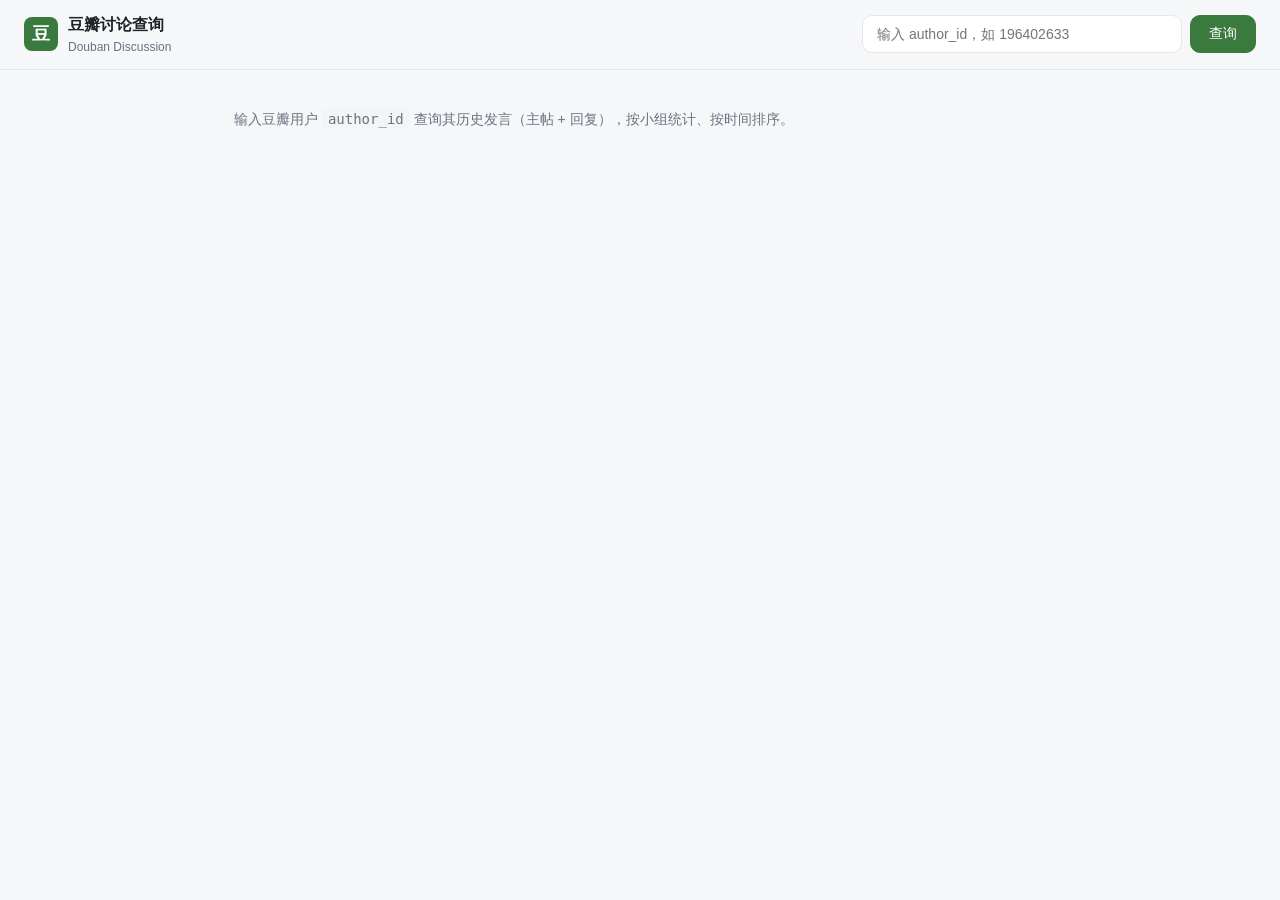
==== static/index.html @ ce642893 "douban discussion query web (FastAPI + static)" ====
<!doctype html>
<html lang="zh-CN">
<head>
  <meta charset="utf-8">
  <meta name="viewport" content="width=device-width, initial-scale=1">
  <title>豆瓣讨论查询</title>
  <link rel="stylesheet" href="/static/styles.css?v=5">
</head>
<body>
  <header class="topbar">
    <div class="brand">
      <div class="brand-mark">豆</div>
      <div>
        <div class="brand-title">豆瓣讨论查询</div>
        <div class="brand-subtitle">Douban Discussion</div>
      </div>
    </div>
    <form class="search-box" id="searchForm" autocomplete="off">
      <input id="authorInput" type="search" enterkeyhint="search" placeholder="输入 author_id，如 196402633">
      <div id="suggest" class="suggest"></div>
      <button id="searchBtn" type="submit">查询</button>
    </form>
  </header>

  <main class="container">
    <section id="welcome" class="welcome">
      <p>输入豆瓣用户 <code>author_id</code> 查询其历史发言（主帖 + 回复），按小组统计、按时间排序。</p>
      <div id="hotAuthors" class="hot-authors"></div>
    </section>

    <section id="result" class="result hidden">
      <div class="author-card">
        <div class="author-head">
          <h1 id="authorName">-</h1>
          <span id="authorId" class="author-id"></span>
          <span style="margin-left:auto;display:flex;gap:8px">
            <a id="homeBtn" class="button secondary compact" target="_blank" rel="noopener">豆瓣主页 ↗</a>
            <a id="exportBtn" class="button secondary compact">导出 CSV</a>
          </span>
        </div>
        <div class="metric-grid">
          <div class="metric"><span class="metric-label">总发言</span><strong id="mTotal">-</strong></div>
          <div class="metric"><span class="metric-label">主帖</span><strong id="mDisc">-</strong></div>
          <div class="metric"><span class="metric-label">回复</span><strong id="mReply">-</strong></div>
          <div class="metric"><span class="metric-label">时间范围</span><strong id="mRange" class="metric-range">-</strong></div>
        </div>
        <div id="groupChips" class="group-chips"></div>

        <div class="filter-bar">
          <div class="segmented" id="typeSeg" role="group" aria-label="类型筛选">
            <button class="segment is-active" type="button" data-type="">全部</button>
            <button class="segment" type="button" data-type="discussion">主帖</button>
            <button class="segment" type="button" data-type="reply">回复</button>
          </div>
          <input id="keywordInput" class="keyword-input" type="search" placeholder="关键词过滤" enterkeyhint="search">
          <div class="date-range">
            <input id="minDate" type="date" title="开始日期">
            <span class="date-sep">~</span>
            <input id="maxDate" type="date" title="结束日期">
          </div>
          <button id="clearFilterBtn" class="button secondary compact" type="button">清除筛选</button>
        </div>
      </div>

      <div class="list-head">
        <div class="list-left">
          <div id="postCount" class="status-line"></div>
          <div class="segmented" id="orderSeg" role="group" aria-label="排序">
            <button class="segment is-active" type="button" data-order="desc">倒序</button>
            <button class="segment" type="button" data-order="asc">顺序</button>
          </div>
        </div>
        <div class="toolbar">
          <button id="prevBtn" class="button secondary compact" type="button" disabled>上一页</button>
          <input id="pageInput" class="page-input" type="number" min="1" aria-label="页码">
          <span class="page-info">/ <span id="pageTotal"></span></span>
          <button id="nextBtn" class="button secondary compact" type="button" disabled>下一页</button>
        </div>
      </div>

      <ol id="postList" class="post-list"></ol>

      <div class="list-foot">
        <div class="toolbar">
          <button id="prevBtn2" class="button secondary compact" type="button" disabled>上一页</button>
          <input id="pageInput2" class="page-input" type="number" min="1" aria-label="页码">
          <span class="page-info">/ <span id="pageTotal2"></span></span>
          <button id="nextBtn2" class="button secondary compact" type="button" disabled>下一页</button>
        </div>
      </div>
    </section>
  </main>

  <button id="backTop" class="back-top" type="button" aria-label="回到顶部">↑</button>

  <script src="/static/app.js?v=2"></script>
</body>
</html>
---- static/styles.css ----
:root {
  --bg: #f6f7f9;
  --card: #ffffff;
  --ink: #1f2328;
  --muted: #6b7280;
  --line: #e5e7eb;
  --accent: #3b7a3e;
  --accent-ink: #ffffff;
  --quote-bg: #f3f4f6;
  --radius: 10px;
}

* { box-sizing: border-box; }

body {
  margin: 0;
  font-family: -apple-system, BlinkMacSystemFont, "Segoe UI", "PingFang SC", "Hiragino Sans GB", "Microsoft YaHei", sans-serif;
  background: var(--bg);
  color: var(--ink);
  line-height: 1.6;
}

.topbar {
  position: sticky;
  top: 0;
  z-index: 20;
  display: flex;
  align-items: center;
  gap: 20px;
  padding: 12px 24px;
  background: rgba(246, 247, 249, 0.92);
  backdrop-filter: blur(8px);
  border-bottom: 1px solid var(--line);
}

.brand { display: flex; align-items: center; gap: 10px; }
.brand-mark {
  width: 34px; height: 34px;
  display: grid; place-items: center;
  background: var(--accent); color: var(--accent-ink);
  border-radius: 8px; font-weight: 700; font-size: 18px;
}
.brand-title { font-weight: 700; }
.brand-subtitle { font-size: 12px; color: var(--muted); }

.search-box { position: relative; display: flex; gap: 8px; margin-left: auto; }
.search-box input {
  width: 320px;
  padding: 9px 14px;
  border: 1px solid var(--line);
  border-radius: var(--radius);
  font-size: 14px;
  outline: none;
}
.search-box input:focus { border-color: var(--accent); }
.search-box button, .toolbar .button {
  padding: 9px 18px;
  border: 1px solid var(--line);
  border-radius: var(--radius);
  background: var(--card);
  cursor: pointer;
  font-size: 14px;
}
.search-box button { background: var(--accent); color: var(--accent-ink); border-color: var(--accent); }
.search-box button:hover { opacity: .9; }
.button.secondary.compact { padding: 6px 14px; }
.button:disabled { opacity: .45; cursor: not-allowed; }

.suggest {
  position: absolute;
  top: 42px; left: 0; width: 320px;
  background: var(--card);
  border: 1px solid var(--line);
  border-radius: var(--radius);
  box-shadow: 0 8px 24px rgba(0, 0, 0, .08);
  overflow: hidden;
  display: none;
}
.suggest.show { display: block; }
.suggest-item { padding: 8px 14px; cursor: pointer; display: flex; justify-content: space-between; font-size: 13px; }
.suggest-item:hover { background: var(--quote-bg); }
.suggest-item .cnt { color: var(--muted); }

.container { max-width: 860px; margin: 0 auto; padding: 24px; }

.welcome { color: var(--muted); font-size: 14px; }
.welcome code { background: var(--quote-bg); padding: 2px 6px; border-radius: 5px; }
.hot-authors { display: flex; flex-wrap: wrap; gap: 8px; margin-top: 12px; }
.hot-chip {
  padding: 5px 12px; background: var(--card); border: 1px solid var(--line);
  border-radius: 999px; cursor: pointer; font-size: 13px;
}
.hot-chip:hover { border-color: var(--accent); color: var(--accent); }
.hot-chip b { color: var(--muted); font-weight: 400; }

.hidden { display: none !important; }

.author-card {
  background: var(--card);
  border: 1px solid var(--line);
  border-radius: var(--radius);
  padding: 20px;
  margin-bottom: 20px;
}
.author-head { display: flex; align-items: baseline; gap: 12px; }
.author-head h1 { margin: 0; font-size: 22px; }
.author-id { color: var(--muted); font-size: 14px; }

.metric-grid { display: grid; grid-template-columns: repeat(4, 1fr); gap: 12px; margin-top: 16px; }
.metric { display: flex; flex-direction: column; }
.metric-label { font-size: 12px; color: var(--muted); }
.metric strong { font-size: 22px; }
.metric .metric-range { font-size: 13px; white-space: nowrap; }

.group-chips { display: flex; flex-wrap: wrap; gap: 8px; margin-top: 16px; }
.group-chip {
  padding: 4px 12px; font-size: 13px; color: var(--muted);
  background: var(--quote-bg); border-radius: 999px;
  border: 1px solid transparent; cursor: pointer;
}
.group-chip:hover { border-color: var(--line); }
.group-chip.active { background: #e7f0e8; color: var(--accent); border-color: var(--accent); }
.group-chip b { color: var(--ink); font-weight: 600; margin-left: 2px; }
.group-chip.active b { color: var(--accent); }

.list-head { display: flex; align-items: center; justify-content: space-between; margin-bottom: 12px; }
.list-left { display: flex; align-items: center; gap: 10px; }
.status-line { font-size: 13px; color: var(--muted); }
.toolbar { display: flex; align-items: center; gap: 8px; }
.page-info { font-size: 13px; color: var(--muted); }

.post-list { list-style: none; margin: 0; padding: 0; }
.post {
  background: var(--card);
  border: 1px solid var(--line);
  border-radius: var(--radius);
  padding: 14px 18px;
  margin-bottom: 10px;
}
.post-meta { display: flex; align-items: center; gap: 10px; font-size: 13px; margin-bottom: 6px; flex-wrap: wrap; }
.post-type { padding: 1px 8px; border-radius: 5px; font-size: 12px; }
.post-type.discussion { background: #e7f0e8; color: var(--accent); }
.post-type.reply { background: #eef1f4; color: #4b5563; }
.post-time { color: var(--muted); }
.post-group { color: var(--muted); }
.post-title { font-weight: 600; color: var(--accent); text-decoration: none; }
.post-title:hover { text-decoration: underline; }
.post-content { white-space: pre-wrap; word-break: break-word; font-size: 14px; }
.post-content a { color: var(--accent); word-break: break-all; }
.post-quote {
  margin-top: 8px; padding: 8px 12px; font-size: 13px; color: var(--muted);
  background: var(--quote-bg); border-left: 3px solid var(--line);
  border-radius: 0 6px 6px 0; white-space: pre-wrap; word-break: break-word;
}
.post-quote b { color: var(--ink); }
.filter-bar { display: flex; align-items: center; gap: 12px; margin-top: 16px; flex-wrap: wrap; }
.segmented { display: inline-flex; background: var(--quote-bg); border-radius: 8px; padding: 3px; }
.segment {
  padding: 5px 12px; font-size: 13px; border: none; background: transparent;
  border-radius: 6px; cursor: pointer; color: var(--muted);
}
.segment.is-active { background: var(--card); color: var(--ink); box-shadow: 0 1px 3px rgba(0,0,0,.1); }
.keyword-input {
  padding: 5px 10px; border: 1px solid var(--line); border-radius: 8px;
  font-size: 13px; outline: none; background: var(--card); width: 140px;
}
.keyword-input:focus { border-color: var(--accent); }
.date-range { display: inline-flex; align-items: center; gap: 6px; flex-wrap: nowrap; flex-shrink: 0; white-space: nowrap; }
.date-range input {
  width: 165px; min-width: 165px; padding: 5px 8px; border: 1px solid var(--line);
  border-radius: 8px; font-size: 13px; color: var(--ink); background: var(--card);
  outline: none; white-space: nowrap; overflow: hidden;
  height: 32px; line-height: 20px; text-overflow: ellipsis;
  -webkit-appearance: none; appearance: none;
}
.date-range input:focus { border-color: var(--accent); }
.date-sep { color: var(--muted); }
.page-input {
  width: 56px; padding: 5px 8px; border: 1px solid var(--line); border-radius: 8px;
  font-size: 13px; text-align: center; outline: none;
}
.page-input:focus { border-color: var(--accent); }
.page-info { font-size: 13px; color: var(--muted); }
.list-foot { display: flex; justify-content: flex-end; margin-top: 12px; }
.back-top {
  position: fixed; right: 24px; bottom: 24px; width: 44px; height: 44px;
  border-radius: 50%; border: 1px solid var(--line); background: var(--card);
  color: var(--ink); font-size: 20px; cursor: pointer; box-shadow: 0 4px 14px rgba(0,0,0,.12);
  opacity: 0; visibility: hidden; transition: opacity .2s, visibility .2s; z-index: 30;
}
.back-top.show { opacity: 1; visibility: visible; }
.back-top:hover { border-color: var(--accent); color: var(--accent); }

@media (max-width: 640px) {
  .topbar { flex-wrap: wrap; padding: 10px 14px; gap: 10px; }
  .search-box { width: 100%; margin-left: 0; }
  .search-box input { flex: 1; width: auto; min-width: 0; }
  .suggest { width: 100%; left: 0; right: 0; }
  .container { padding: 14px; }
  .author-card { padding: 14px; }
  .author-head { flex-wrap: wrap; }
  .author-head h1 { font-size: 19px; }
  .author-head > span { width: 100%; }
  .metric-grid { grid-template-columns: repeat(2, 1fr); gap: 10px; }
  .filter-bar { gap: 10px; }
  .segmented { width: 100%; }
  .segment { flex: 1; padding: 6px 8px; }
  .date-range { flex: 1 1 100%; }
  .date-range input { flex: 1; min-width: 0; }
  .list-head { flex-direction: column; align-items: stretch; gap: 8px; }
  .toolbar { width: 100%; justify-content: space-between; }
  .post { padding: 12px 14px; }
}
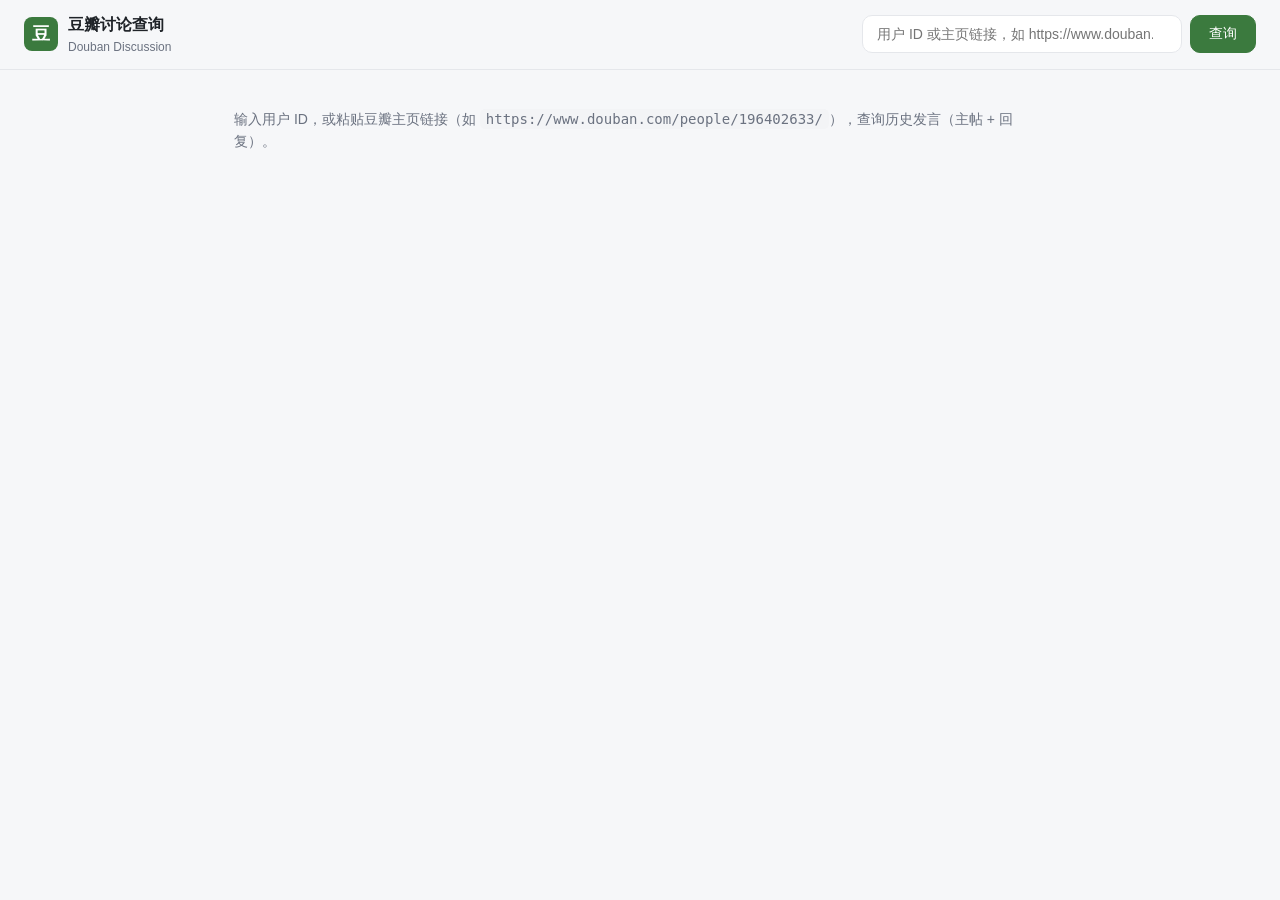
==== commit 080d4a19: "feat: GitHub Pages 跳转到 ECS 服务器 + 帖子显示 IP 属地 - 根目录 index.html 跳转到 http://115.29.232.50/，保留查询参数 - serv" ====
--- a/static/index.html
+++ b/static/index.html
@@ -4,7 +4,7 @@
   <meta charset="utf-8">
   <meta name="viewport" content="width=device-width, initial-scale=1">
   <title>豆瓣讨论查询</title>
-  <link rel="stylesheet" href="/static/styles.css?v=5">
+  <link rel="stylesheet" href="/static/styles.css?v=14">
 </head>
 <body>
   <header class="topbar">
@@ -16,7 +16,7 @@
       </div>
     </div>
     <form class="search-box" id="searchForm" autocomplete="off">
-      <input id="authorInput" type="search" enterkeyhint="search" placeholder="输入 author_id，如 196402633">
+      <input id="authorInput" type="search" enterkeyhint="search" placeholder="用户 ID 或主页链接，如 https://www.douban.com/people/196402633/">
       <div id="suggest" class="suggest"></div>
       <button id="searchBtn" type="submit">查询</button>
     </form>
@@ -24,7 +24,7 @@
 
   <main class="container">
     <section id="welcome" class="welcome">
-      <p>输入豆瓣用户 <code>author_id</code> 查询其历史发言（主帖 + 回复），按小组统计、按时间排序。</p>
+      <p>输入用户 ID，或粘贴豆瓣主页链接（如 <code>https://www.douban.com/people/196402633/</code>），查询历史发言（主帖 + 回复）。</p>
       <div id="hotAuthors" class="hot-authors"></div>
     </section>
 
@@ -33,7 +33,7 @@
         <div class="author-head">
           <h1 id="authorName">-</h1>
           <span id="authorId" class="author-id"></span>
-          <span style="margin-left:auto;display:flex;gap:8px">
+          <span class="author-actions">
             <a id="homeBtn" class="button secondary compact" target="_blank" rel="noopener">豆瓣主页 ↗</a>
             <a id="exportBtn" class="button secondary compact">导出 CSV</a>
           </span>
@@ -53,11 +53,11 @@
             <button class="segment" type="button" data-type="reply">回复</button>
           </div>
           <input id="keywordInput" class="keyword-input" type="search" placeholder="关键词过滤" enterkeyhint="search">
-          <div class="date-range">
-            <input id="minDate" type="date" title="开始日期">
-            <span class="date-sep">~</span>
-            <input id="maxDate" type="date" title="结束日期">
-          </div>
+           <div class="date-range">
+             <input id="minDate" type="date" title="开始日期" autocomplete="off">
+             <span class="date-sep">~</span>
+             <input id="maxDate" type="date" title="结束日期" autocomplete="off">
+           </div>
           <button id="clearFilterBtn" class="button secondary compact" type="button">清除筛选</button>
         </div>
       </div>
@@ -93,6 +93,30 @@
 
   <button id="backTop" class="back-top" type="button" aria-label="回到顶部">↑</button>
 
-  <script src="/static/app.js?v=2"></script>
+  <div id="miniCal" class="mini-cal hidden" role="dialog" aria-label="选择日期">
+    <div class="mini-cal-head">
+      <button id="miniCalPrev" type="button" aria-label="上一月">‹</button>
+      <div id="miniCalTitle" class="mini-cal-title"></div>
+      <button id="miniCalNext" type="button" aria-label="下一月">›</button>
+    </div>
+    <div class="mini-cal-week">
+      <span>日</span><span>一</span><span>二</span><span>三</span><span>四</span><span>五</span><span>六</span>
+    </div>
+    <div id="miniCalDays" class="mini-cal-days"></div>
+    <div class="mini-cal-actions">
+      <button id="miniCalClear" type="button">清除</button>
+      <button id="miniCalToday" type="button">今天</button>
+    </div>
+  </div>
+
+  <div id="loading" class="loading hidden" aria-live="polite" aria-busy="true">
+    <div class="loading-card">
+      <div class="spinner" aria-hidden="true"></div>
+      <div class="loading-title">查询中</div>
+      <div class="loading-sub">正在读取发言，请稍候</div>
+    </div>
+  </div>
+
+  <script src="/static/app.js?v=9"></script>
 </body>
 </html>
--- a/static/styles.css
+++ b/static/styles.css
@@ -105,12 +105,13 @@
 .author-head { display: flex; align-items: baseline; gap: 12px; }
 .author-head h1 { margin: 0; font-size: 22px; }
 .author-id { color: var(--muted); font-size: 14px; }
+.author-actions { margin-left: auto; display: flex; gap: 8px; }
 
 .metric-grid { display: grid; grid-template-columns: repeat(4, 1fr); gap: 12px; margin-top: 16px; }
 .metric { display: flex; flex-direction: column; }
 .metric-label { font-size: 12px; color: var(--muted); }
-.metric strong { font-size: 22px; }
-.metric .metric-range { font-size: 13px; white-space: nowrap; }
+.metric strong { font-size: 18px; }
+.metric .metric-range { font-size: 18px; white-space: nowrap; }
 
 .group-chips { display: flex; flex-wrap: wrap; gap: 8px; margin-top: 16px; }
 .group-chip {
@@ -141,7 +142,9 @@
 .post-type { padding: 1px 8px; border-radius: 5px; font-size: 12px; }
 .post-type.discussion { background: #e7f0e8; color: var(--accent); }
 .post-type.reply { background: #eef1f4; color: #4b5563; }
+.post-author { padding: 1px 8px; border-radius: 5px; font-size: 12px; background: #fdf0e7; color: #b45309; font-weight: 600; }
 .post-time { color: var(--muted); }
+.post-ip { padding: 1px 8px; border-radius: 5px; font-size: 12px; background: #eef1f4; color: #4b5563; }
 .post-group { color: var(--muted); }
 .post-title { font-weight: 600; color: var(--accent); text-decoration: none; }
 .post-title:hover { text-decoration: underline; }
@@ -191,6 +194,41 @@
 .back-top.show { opacity: 1; visibility: visible; }
 .back-top:hover { border-color: var(--accent); color: var(--accent); }
 
+.loading {
+  position: fixed;
+  inset: 0;
+  z-index: 40;
+  display: grid;
+  place-items: center;
+  background: rgba(246, 247, 249, 0.72);
+  backdrop-filter: blur(6px);
+}
+.loading.hidden { display: none !important; }
+.loading-card {
+  display: grid;
+  justify-items: center;
+  gap: 10px;
+  padding: 28px 32px;
+  background: var(--card);
+  border: 1px solid var(--line);
+  border-radius: 16px;
+  box-shadow: 0 12px 32px rgba(0, 0, 0, 0.08);
+  min-width: 220px;
+  text-align: center;
+}
+.spinner {
+  width: 36px;
+  height: 36px;
+  border: 3px solid var(--line);
+  border-top-color: var(--accent);
+  border-radius: 50%;
+  animation: spin 0.8s linear infinite;
+}
+.loading-title { font-weight: 700; font-size: 16px; }
+.loading-sub { font-size: 13px; color: var(--muted); }
+.search-box button.is-loading { opacity: .7; cursor: wait; }
+@keyframes spin { to { transform: rotate(360deg); } }
+
 @media (max-width: 640px) {
   .topbar { flex-wrap: wrap; padding: 10px 14px; gap: 10px; }
   .search-box { width: 100%; margin-left: 0; }
@@ -198,16 +236,20 @@
   .suggest { width: 100%; left: 0; right: 0; }
   .container { padding: 14px; }
   .author-card { padding: 14px; }
-  .author-head { flex-wrap: wrap; }
+  .author-head { flex-wrap: wrap; align-items: center; row-gap: 8px; }
   .author-head h1 { font-size: 19px; }
-  .author-head > span { width: 100%; }
-  .metric-grid { grid-template-columns: repeat(2, 1fr); gap: 10px; }
+  .author-id { font-size: 13px; }
+  .author-actions { width: 100%; margin-left: 0; justify-content: space-between; }
+  .metric-grid { grid-template-columns: repeat(3, 1fr); gap: 10px 14px; }
+  .metric:last-child { grid-column: span 3; }
   .filter-bar { gap: 10px; }
   .segmented { width: 100%; }
   .segment { flex: 1; padding: 6px 8px; }
   .date-range { flex: 1 1 100%; }
   .date-range input { flex: 1; min-width: 0; }
   .list-head { flex-direction: column; align-items: stretch; gap: 8px; }
+  .list-left { flex-wrap: wrap; width: 100%; }
+  .list-left .status-line { width: 100%; }
   .toolbar { width: 100%; justify-content: space-between; }
   .post { padding: 12px 14px; }
 }
